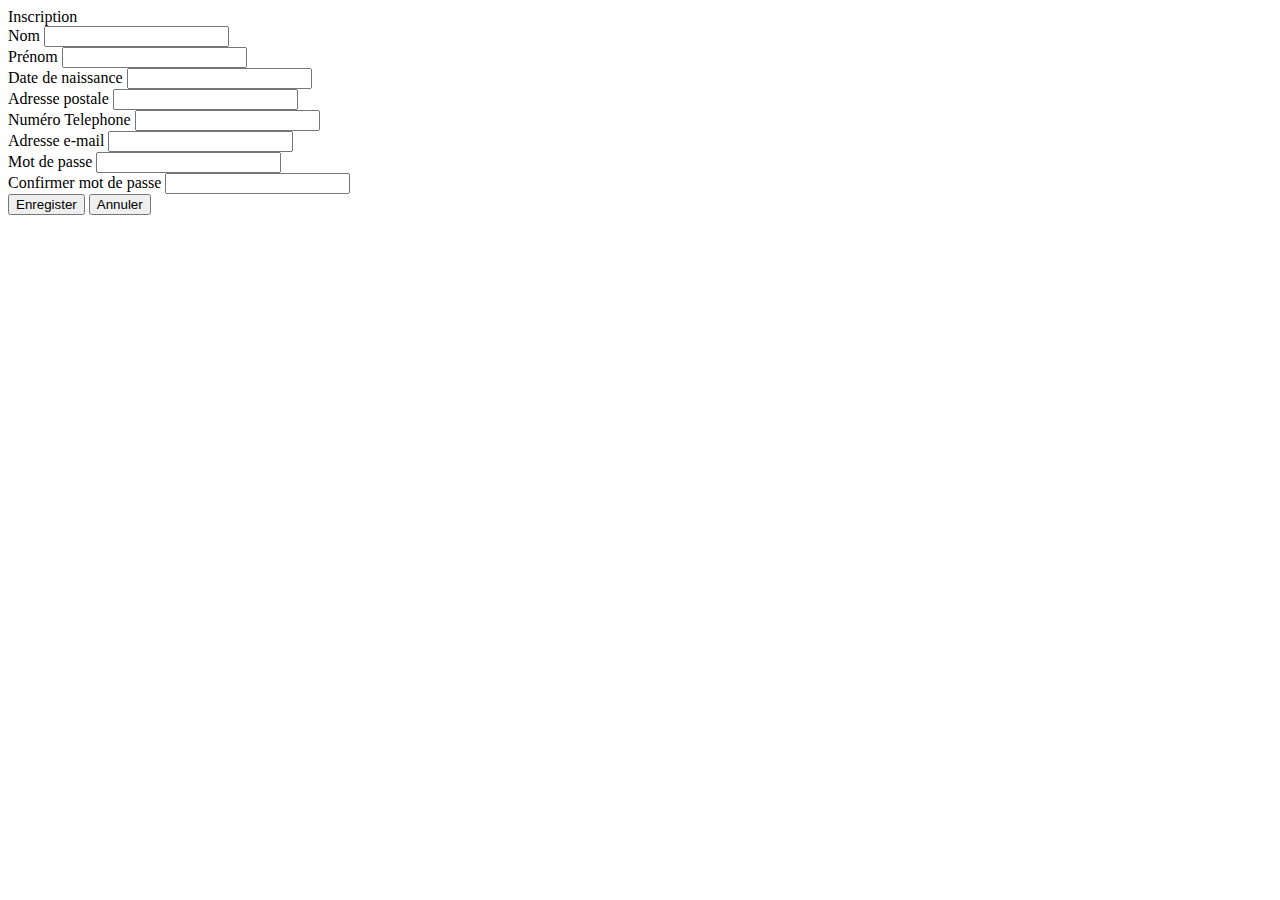
==== DASI_TP_Frontend/src/main/webapp/inscription.html @ d04db042 "inscription html added" ====
<!DOCTYPE html>
<!--
To change this license header, choose License Headers in Project Properties.
To change this template file, choose Tools | Templates
and open the template in the editor.
-->
<html>
    <head>
        <title>Inscription</title>
        <meta charset="UTF-8">
        <meta name="viewport" content="width=device-width, initial-scale=1.0">
        <script src="https://code.jquery.com/jquery-3.4.1.min.js"></script>
    </head>
    <body>
        <div>
            <div>Inscription</div>
            <div>
                Nom
                <input type="text" id="nomInput" />
            </div>
            <div>
                Prénom
                <input type="text" id="prenomInput" />
            </div>
            <div>
                Date de naissance
                <input type="text" id="dateNaissanceInput" />
            </div>
            <div>
                Adresse postale
                <input type="text" id="adresseInput" />
            </div>
            <div>
                Numéro Telephone
                <input type="text" id="numeroTelephoneInput" />
            </div>
            <div>
                Adresse e-mail
                <input type="text" id="mailInput" />
            </div>
            <div>
                Mot de passe
                <input type="password" id="mdpInput" />
            </div>
            <div>
                Confirmer mot de passe
                <input type="password" id="confirmMdpInput" />
            </div>
            <div id="errorTextContainer">
                
            </div>
            <div>
                <button id="enregistrerBtn">Enregister</button>
                <a href="index.html"><button>Annuler</button></a>
            </div>
            <div id="notification">
                
            </div>
        </div>
        <script>
            $(document).ready( function () {
                $('#enregistrerBtn').on( 'click', function () { // Fonction appelée lors du clic sur le bouton

                    console.log("clic sur le bouton de connexion"); // LOG dans Console Javascript
                    $('#notification').html("Connexion..."); // Message pour le paragraphe de notification

                    let input = {
                        nom: $('#nomInput').val(),
                        prenom: $('#prenomInput').val(),
                        dateNaissance: $('#dateNaissanceInput').val(),
                        adresse: $('#adresseInput').val(),
                        numeroTelephone: $('#numeroTelephoneInput').val(),
                        mail: $('#mailInput').val(),
                        mdp: $('#mdpInput').val(),
                        confirmMdp: $('#confirmMdpInput').val()
                    }
                    
                    let errorMessage = "";
                    
                    let validateInput = () => {
                        
                        let valid = true;
                        
                        for(attribute in input) {
                            if(input[attribute] === "") {
                                valid = false;
                                errorMessage = "Il faut remplir tous les champs!";
                            }
                        }
                        
                        if(input.mdp !== input.confirmMdp) {
                            valid = false;
                            errorMessage = "Les deux mots de passes doivent être le même!";
                        }
                        
                        return valid;
                    }
                    
                    if(validateInput()) {
                        $.ajax({
                            url: './ActionServlet',
                            method: 'POST',
                            data: {
                                todo: 'inscrire',
                                data: input
                            },
                            dataType: 'json'
                        })
                        .done( function (response) { // Fonction appelée en cas d'appel AJAX réussi
                            console.log('Response',response); // LOG dans Console Javascript
                            if (response.connexion) {
                                $('#notification').html("Connexion OK");  // Message pour le paragraphe de notification
                                // todo: Go to profil astral
                            }
                            else {
                                $('#notification').html("Erreur de Connexion"); // Message pour le paragraphe de notification
                            }
                        })
                        .fail( function (error) { // Fonction appelée en cas d'erreur lors de l'appel AJAX
                            console.log('Error',error); // LOG dans Console Javascript
                            alert("Erreur lors de l'appel AJAX");
                        })
                        .always( function () { // Fonction toujours appelée

                        });
                    } else {
                        $('#errorTextContainer').html(errorMessage);
                    }
                });
            });
        </script>
    </body>
</html>
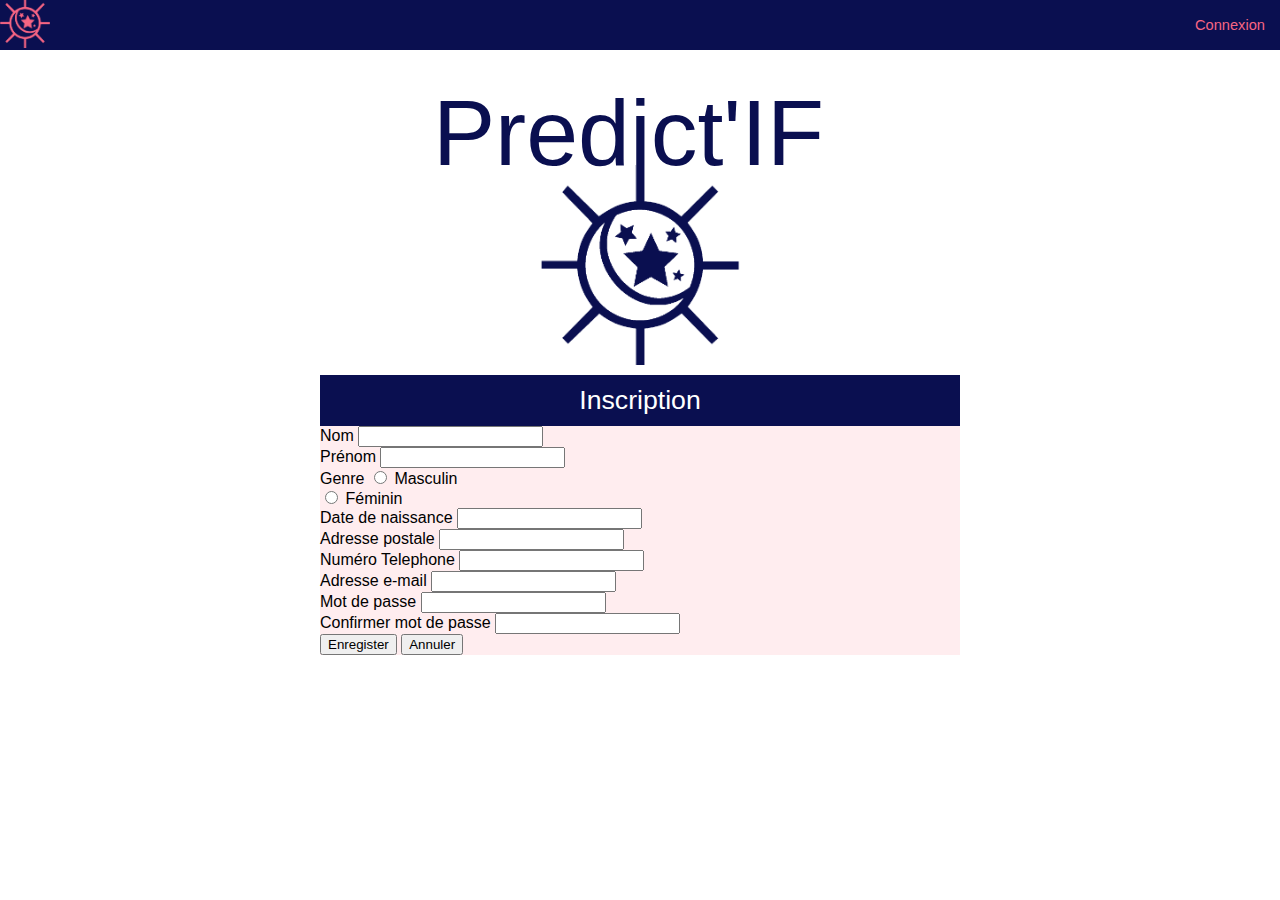
==== commit 99a33101: "gender update" ====
--- a/DASI_TP_Frontend/src/main/webapp/inscription.html
+++ b/DASI_TP_Frontend/src/main/webapp/inscription.html
@@ -10,51 +10,68 @@
         <meta charset="UTF-8">
         <meta name="viewport" content="width=device-width, initial-scale=1.0">
         <script src="https://code.jquery.com/jquery-3.4.1.min.js"></script>
+        <link rel="stylesheet" type="text/css" href="css/style.css">
     </head>
     <body>
-        <div>
-            <div>Inscription</div>
-            <div>
-                Nom
-                <input type="text" id="nomInput" />
+        <nav class='navbar'>
+            <a><img src='resources/pink_logo.png' alt='small_logo' class='navLogo'/></a>
+            <a class='smallText pink flexRight'>Connexion</a>
+        </nav>
+        <div class='content'>
+            <div class='logoContainer'>
+                <div class='logoText purple'>Predict'IF</div>
+                <img src='resources/purple_logo.png'  alt='big_logo'  class='bigLogo'/>
             </div>
-            <div>
-                Prénom
-                <input type="text" id="prenomInput" />
-            </div>
-            <div>
-                Date de naissance
-                <input type="text" id="dateNaissanceInput" />
-            </div>
-            <div>
-                Adresse postale
-                <input type="text" id="adresseInput" />
-            </div>
-            <div>
-                Numéro Telephone
-                <input type="text" id="numeroTelephoneInput" />
-            </div>
-            <div>
-                Adresse e-mail
-                <input type="text" id="mailInput" />
-            </div>
-            <div>
-                Mot de passe
-                <input type="password" id="mdpInput" />
-            </div>
-            <div>
-                Confirmer mot de passe
-                <input type="password" id="confirmMdpInput" />
-            </div>
-            <div id="errorTextContainer">
-                
-            </div>
-            <div>
-                <button id="enregistrerBtn">Enregister</button>
-                <a href="index.html"><button>Annuler</button></a>
-            </div>
-            <div id="notification">
-                
+            <div class='fromContainer lightPinkBack'>
+                <div class='formHeader purpleBack bigText'>Inscription</div>
+                <div class='formGroup'>
+                    <div class='splitForm'>
+                        <label class='formLabel'>Nom</label>
+                        <input type="text" id="nomInput" class='inputField'/>
+                    </div>
+                    <div class='splitForm'>
+                        <label class='formLabel'>Prénom</label>
+                        <input type="text" id="prenomInput" class='inputField'/>
+                    </div>
+                </div>
+                <div class='formGroup'>
+                    <label class='formLabel'>Genre</label>
+                    <input type="radio" id="male" name="gender" value="male">
+                    <label for="male">Masculin</label><br>
+                    <input type="radio" id="female" name="gender" value="female">
+                    <label for="female">Féminin</label><br>
+                </div>
+                <div class='formGroup'>
+                    <label class='formLabel'>Date de naissance</label>
+                    <input type="text" id="dateNaissanceInput" class='inputField'/>
+                </div>
+                <div class='formGroup'>
+                    <label class='formLabel'>Adresse postale</label>
+                    <input type="text" id="adresseInput" class='inputField'/>
+                </div>
+                <div class='formGroup'>
+                    <label class='formLabel'>Numéro Telephone</label>
+                    <input type="text" id="numeroTelephoneInput" class='inputField'/>
+                </div>
+                <div class='formGroup'>
+                    <label class='formLabel'>Adresse e-mail</label>
+                    <input type="text" id="mailInput" class='inputField'/>
+                </div>
+                <div class='formGroup'>
+                    <label class='formLabel'>Mot de passe</label>
+                    <input type="password" id="mdpInput" class='inputField'/>
+                </div>
+                <div class='formGroup'>
+                    <label class='formLabel'>Confirmer mot de passe</label>
+                    <input type="password" id="confirmMdpInput" class='inputField'/>
+                </div>
+                <div id="errorTextContainer">
+
+                </div>
+                <div>
+                    <button id="enregistrerBtn">Enregister</button>
+                    <a href="index.html"><button>Annuler</button></a>
+                </div>
             </div>
         </div>
         <script>
@@ -67,6 +84,7 @@
                     let input = {
                         nom: $('#nomInput').val(),
                         prenom: $('#prenomInput').val(),
+                        genre: $('input[name="gender"]:checked').val(),
                         dateNaissance: $('#dateNaissanceInput').val(),
                         adresse: $('#adresseInput').val(),
                         numeroTelephone: $('#numeroTelephoneInput').val(),
--- a/DASI_TP_Frontend/src/main/webapp/css/style.css
+++ b/DASI_TP_Frontend/src/main/webapp/css/style.css
@@ -0,0 +1,157 @@
+/*
+To change this license header, choose License Headers in Project Properties.
+To change this template file, choose Tools | Templates
+and open the template in the editor.
+*/
+/* 
+    Created on : 4 May 2020, 20:03:56
+    Author     : oisinnolan
+
+    This file will store some general styles that can be used
+    on any of the pages. It should store commonly used
+    styles such as those for generic buttons, colours
+    etc.
+
+    Colours used:
+    Dark purple: #0a0f50 (rgb(10, 15, 80))
+    Light pink: #ffedef
+    Pink: #f76583 (rgb(247, 101, 131))
+
+*/
+
+body {
+    font-family: 'helvetica';
+    margin: 0;
+}
+
+.navbar {
+    display: flex;
+    align-items: center;
+    background: #0a0f50;
+    height: 50px;
+}
+
+.navLogo {
+    width: 50px;
+    height: 50px;
+    filter: #f76583;
+    webkit-filter: #f76583;
+}
+
+.smallText {
+    font-size: 11pt;
+}
+
+.logoText {
+    font-size: 70pt;
+    margin-bottom: -22px;
+    margin-left: -23px;
+}
+
+.pink {
+    color: #f76583;
+}
+
+.purple {
+    color: #0a0f50;
+}
+
+.lightPinkBack {
+    background: #ffedef;
+}
+
+.purpleBack {
+    background: #0a0f50;
+    color: white;
+}
+
+.flexRight {
+    margin-left: auto;
+    margin-right: 15px;
+}
+
+.content {
+    width: 100%;
+}
+
+.logoContainer {
+    display: flex;
+    flex-direction: column;
+    align-items: center;
+    margin-top: 30px;
+}
+
+.bigLogo {
+    width: 200px;
+    height: 200px; 
+}
+
+.bigText {
+    font-size: 20pt;
+}
+
+.zodiacIconsContainer {
+    display: flex;
+    flex-wrap: wrap;
+    justify-content: center;
+    width: 80%;
+    margin-left: 10%;
+}
+
+.zodiacIcon {
+    width: 60px;
+    height: 60px;
+    margin: 20px;
+}
+
+.introText {
+    text-align: center;
+    width: 70%;
+    margin-left: 15%;
+    font-style: italic;
+}
+
+.fullBtnPurple {
+    background: #0a0f50;
+    padding: 10px;
+    padding-left: 30px;
+    padding-right: 30px;
+    color: white;
+    text-decoration: none;
+    font-size: 15pt;
+    border: 2px solid #0a0f50;
+    border-radius: 4px;
+    margin: 5px;
+}
+
+.bareBtnPurple {
+    padding: 10px;
+    padding-left: 30px;
+    padding-right: 30px;
+    background-color: white;
+    color: #0a0f50;
+    text-decoration: none;
+    font-size: 15pt;
+    border: 2px solid #0a0f50;
+    border-radius: 4px;
+    margin: 5px;
+}
+
+.landingBtnContainer { 
+    width: 100%;
+    margin-top: 10px;
+    display: flex;
+    justify-content: center;
+}
+
+.fromContainer {
+    margin-top: 10px;
+    width: 50%;
+    margin-left: 25%;
+}
+
+.formHeader {
+    padding: 10px;
+    display: flex;
+    justify-content: center;
+}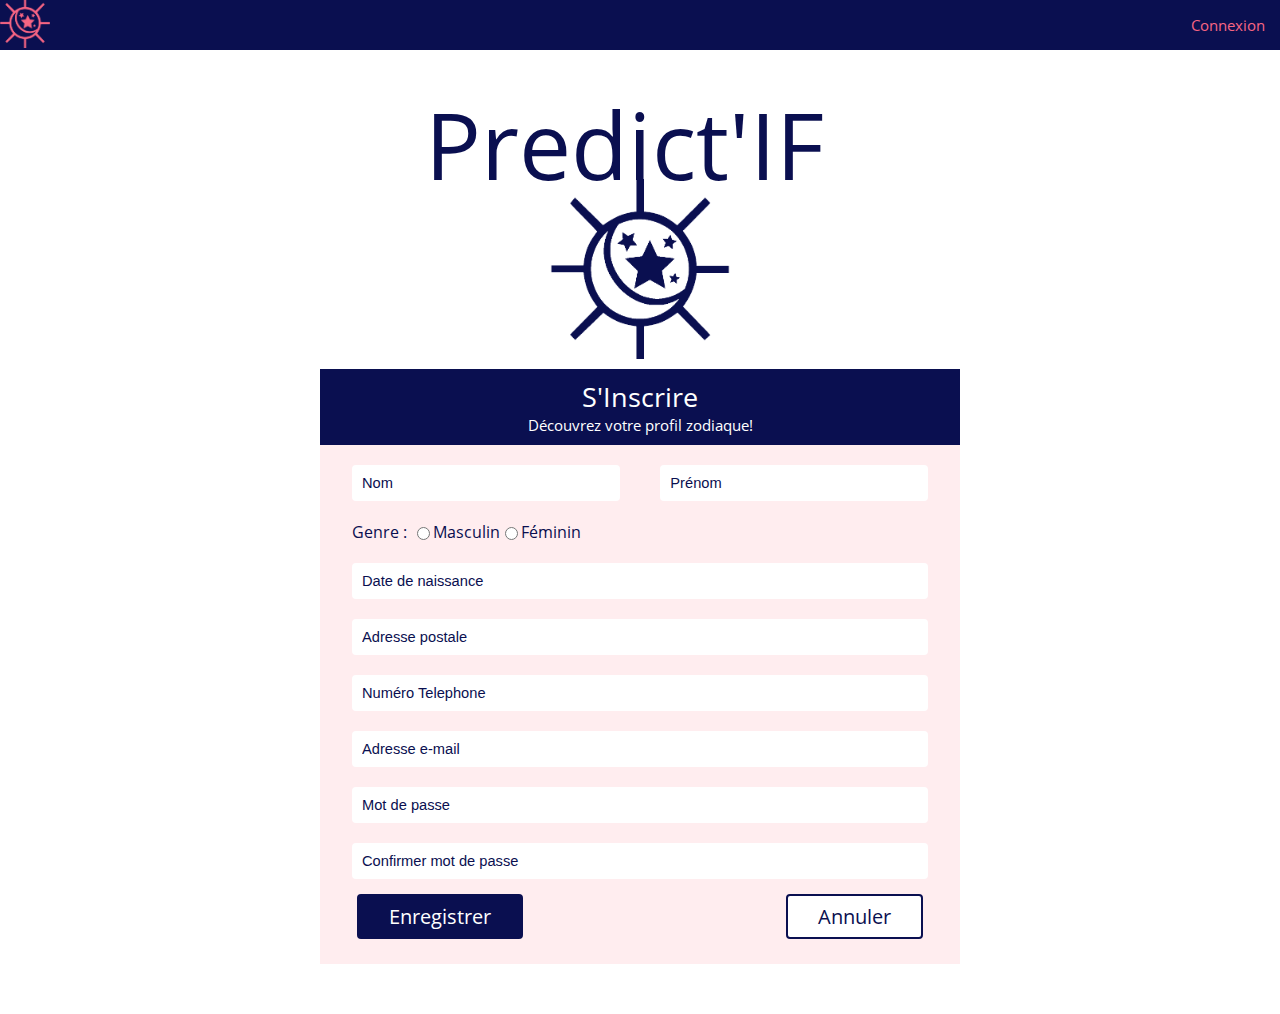
==== commit 068dc0b1: "Landing pages graphic design finished" ====
--- a/DASI_TP_Frontend/src/main/webapp/inscription.html
+++ b/DASI_TP_Frontend/src/main/webapp/inscription.html
@@ -14,63 +14,54 @@
     </head>
     <body>
         <nav class='navbar'>
-            <a><img src='resources/pink_logo.png' alt='small_logo' class='navLogo'/></a>
+            <a href='index.html'><img src='resources/img/pink_logo.png' alt='small_logo' class='navLogo'/></a>
             <a class='smallText pink flexRight'>Connexion</a>
         </nav>
         <div class='content'>
             <div class='logoContainer'>
                 <div class='logoText purple'>Predict'IF</div>
-                <img src='resources/purple_logo.png'  alt='big_logo'  class='bigLogo'/>
+                <img src='resources/img/purple_logo.png'  alt='big_logo'  class='bigLogo'/>
             </div>
-            <div class='fromContainer lightPinkBack'>
-                <div class='formHeader purpleBack bigText'>Inscription</div>
-                <div class='formGroup'>
-                    <div class='splitForm'>
-                        <label class='formLabel'>Nom</label>
-                        <input type="text" id="nomInput" class='inputField'/>
-                    </div>
-                    <div class='splitForm'>
-                        <label class='formLabel'>Prénom</label>
-                        <input type="text" id="prenomInput" class='inputField'/>
-                    </div>
+            <div class='formContainer lightPinkBack'>
+                <div class='formHeader purpleBack'>
+                    <div class='bigText'>S'Inscrire</div>
+                    <div class='smallText'>Découvrez votre profil zodiaque!</div>
+                </div>
+                <div class='formGroup splitForm'>
+                        <input type="text" id="nomInput" class='inputField splitFormElem' placeholder="Nom"/>
+
+                        <input type="text" id="prenomInput" class='inputField splitFormElem' placeholder="Prénom"/>
+
                 </div>
                 <div class='formGroup'>
-                    <label class='formLabel'>Genre</label>
+                    <label class='formLabel'>Genre :</label>
                     <input type="radio" id="male" name="gender" value="male">
                     <label for="male">Masculin</label><br>
                     <input type="radio" id="female" name="gender" value="female">
                     <label for="female">Féminin</label><br>
                 </div>
                 <div class='formGroup'>
-                    <label class='formLabel'>Date de naissance</label>
-                    <input type="text" id="dateNaissanceInput" class='inputField'/>
+                    <input type="text" id="dateNaissanceInput" class='inputField' placeholder="Date de naissance"/>
                 </div>
                 <div class='formGroup'>
-                    <label class='formLabel'>Adresse postale</label>
-                    <input type="text" id="adresseInput" class='inputField'/>
+                    <input type="text" id="adresseInput" class='inputField' placeholder="Adresse postale"/>
                 </div>
                 <div class='formGroup'>
-                    <label class='formLabel'>Numéro Telephone</label>
-                    <input type="text" id="numeroTelephoneInput" class='inputField'/>
+                    <input type="text" id="numeroTelephoneInput" class='inputField' placeholder="Numéro Telephone"/>
                 </div>
                 <div class='formGroup'>
-                    <label class='formLabel'>Adresse e-mail</label>
-                    <input type="text" id="mailInput" class='inputField'/>
+                    <input type="text" id="mailInput" class='inputField' placeholder="Adresse e-mail"/>
                 </div>
                 <div class='formGroup'>
-                    <label class='formLabel'>Mot de passe</label>
-                    <input type="password" id="mdpInput" class='inputField'/>
+                    <input type="password" id="mdpInput" class='inputField' placeholder="Mot de passe"/>
                 </div>
                 <div class='formGroup'>
-                    <label class='formLabel'>Confirmer mot de passe</label>
-                    <input type="password" id="confirmMdpInput" class='inputField'/>
+                    <input type="password" id="confirmMdpInput" class='inputField' placeholder="Confirmer mot de passe"/>
                 </div>
-                <div id="errorTextContainer">
-
-                </div>
-                <div>
-                    <button id="enregistrerBtn">Enregister</button>
-                    <a href="index.html"><button>Annuler</button></a>
+                <div id="errorTextContainer" class="errorTextContainer"></div>
+                <div class='formBtnContainer'>
+                    <button id="enregistrerBtn" class='fullBtnPurple'>Enregistrer</button>
+                    <a href="index.html"><button class='bareBtnPurple'>Annuler</button></a>
                 </div>
             </div>
         </div>
@@ -142,7 +133,7 @@
 
                         });
                     } else {
-                        $('#errorTextContainer').html(errorMessage);
+                        $('#errorTextContainer').html("<div class=\"errorText\">" + errorMessage + "</div>");
                     }
                 });
             });
--- a/DASI_TP_Frontend/src/main/webapp/css/style.css
+++ b/DASI_TP_Frontend/src/main/webapp/css/style.css
@@ -16,12 +16,21 @@
     Dark purple: #0a0f50 (rgb(10, 15, 80))
     Light pink: #ffedef
     Pink: #f76583 (rgb(247, 101, 131))
-
+    Error red: #f53158
 */
 
+@font-face{ 
+    font-family: OpenSans;
+    src: url(../resources/font/OpenSans-Regular.ttf);
+}
+
 body {
-    font-family: 'helvetica';
+    font-family: OpenSans;
     margin: 0;
+}
+
+.content {
+    margin-bottom: 50px;
 }
 
 .navbar {
@@ -44,8 +53,8 @@
 
 .logoText {
     font-size: 70pt;
-    margin-bottom: -22px;
-    margin-left: -23px;
+    margin-bottom: -28px;
+    margin-left: -31px;
 }
 
 .pink {
@@ -82,8 +91,8 @@
 }
 
 .bigLogo {
-    width: 200px;
-    height: 200px; 
+    width: 180px;
+    height: 180px; 
 }
 
 .bigText {
@@ -113,7 +122,7 @@
 
 .fullBtnPurple {
     background: #0a0f50;
-    padding: 10px;
+    padding: 7px;
     padding-left: 30px;
     padding-right: 30px;
     color: white;
@@ -122,10 +131,11 @@
     border: 2px solid #0a0f50;
     border-radius: 4px;
     margin: 5px;
+    font-family: inherit;
 }
 
 .bareBtnPurple {
-    padding: 10px;
+    padding: 7px;
     padding-left: 30px;
     padding-right: 30px;
     background-color: white;
@@ -135,6 +145,20 @@
     border: 2px solid #0a0f50;
     border-radius: 4px;
     margin: 5px;
+    font-family: inherit;
+}
+
+.fullBtnPurple:hover {
+    cursor: pointer;
+    color: #f76583;
+    transition: 0.5s;
+}
+
+.bareBtnPurple:hover {
+    cursor: pointer;
+    border: 2px solid #f76583;
+    color: #f76583;
+    transition: 0.5s;
 }
 
 .landingBtnContainer { 
@@ -144,8 +168,9 @@
     justify-content: center;
 }
 
-.fromContainer {
+.formContainer {
     margin-top: 10px;
+    margin-bottom: 50px;
     width: 50%;
     margin-left: 25%;
 }
@@ -153,5 +178,62 @@
 .formHeader {
     padding: 10px;
     display: flex;
+    flex-direction: column;
+    align-items: center;
+}
+
+.formGroup {
+    display: flex;
+    width: 90%;
+    margin-left: 5%;
+    margin-top: 20px;
+    color: #0a0f50;
+}
+
+.formLabel {
+    margin-right: 5px;
+}
+
+.formBtnContainer {
+    width: 90%;
+    margin-left: 5%;
+    padding-bottom: 20px;
+    display: flex;
+    justify-content: space-between;
+    margin-top: 10px;
+}
+
+.splitForm {
+    justify-content: space-between;
+    
+}
+
+.inputField {
+    border: none;
+    border-radius: 4px;
+    font-size: 11pt;
+    padding: 10px;
+    width: 100%;
+    color: #0a0f50;
+}
+
+.inputField::placeholder {
+    color: #0a0f50;
+}
+
+.splitFormElem {
+    width: 43%;
+}
+
+.errorTextContainer {
+    width: 100%;
+    display: flex;
     justify-content: center;
+    
+}
+
+.errorText{
+    margin-top: 25px;
+    margin-bottom: 10px;
+    color: #f53158;
 }